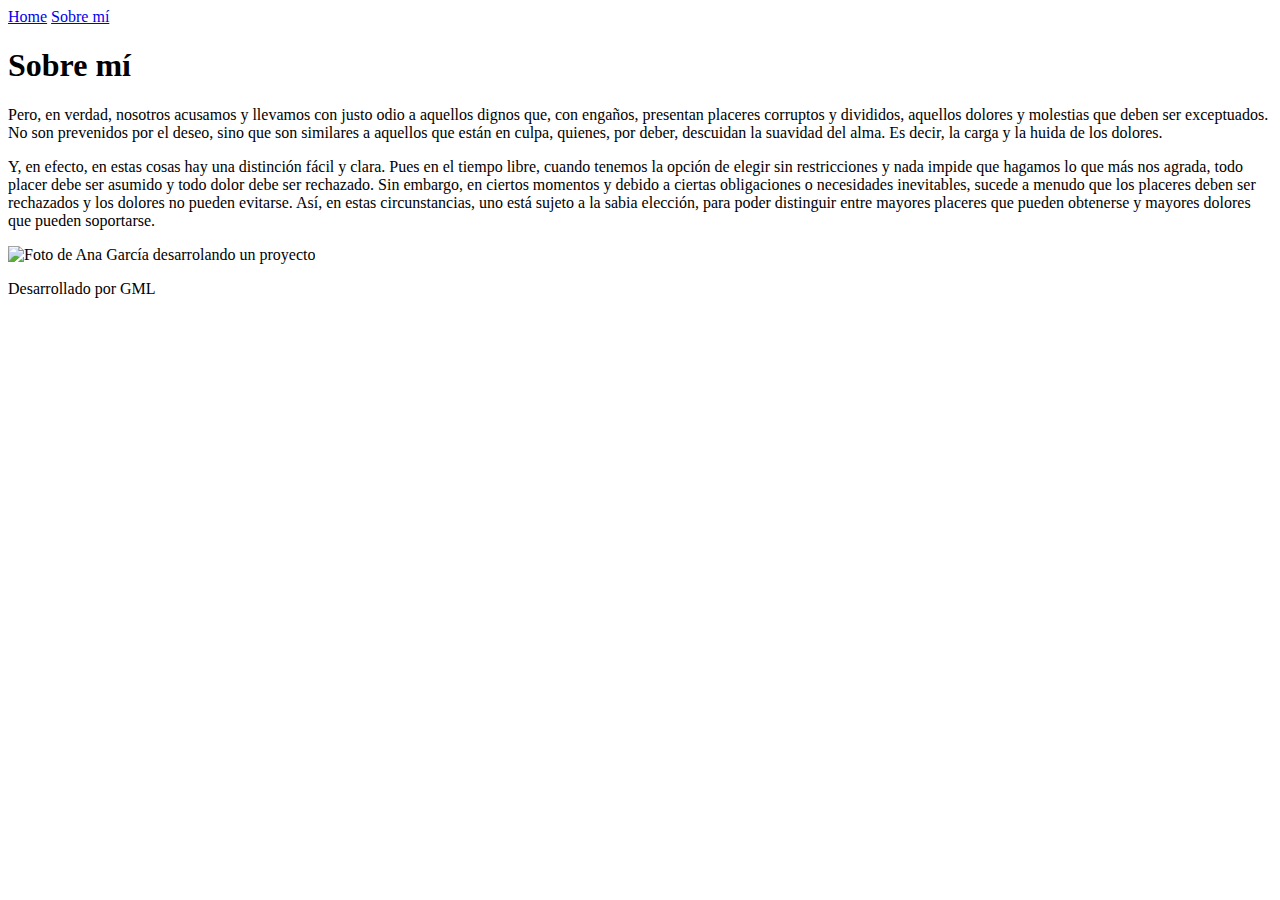
==== about.html @ e7acbdbb "proyecto terminado de ana_garcia" ====
<!DOCTYPE html>
<html lang="es-mx">
<head>
    <meta charset="UTF-8">
    <meta name="viewport" content="width=device-width, initial-scale=1.0">
    <title>Portafolio</title>
    <link rel="stylesheet" href="styles/style.css">

</head>
<body>
    <header class="header">
        <nav class="header__menu">
            <a class="header__menu__link" href="index.html">Home</a>
            <a class="header__menu__link" href="about.html">Sobre mí</a>
        </nav>
    </header>
    <main class="presentacion">
        <section class="presentacion__contenido">
            <h1 class="presentacion__contenido__titulo">Sobre mí</h1>
                <p class="presentacion__contenido__texto">Pero, en verdad, nosotros acusamos y llevamos con justo odio a aquellos dignos que, 
                    con engaños, presentan placeres corruptos y divididos, aquellos dolores y molestias que deben ser exceptuados. 
                    No son prevenidos por el deseo, sino que son similares a aquellos que están en culpa, quienes, por deber, 
                    descuidan la suavidad del alma. Es decir, la carga y la huida de los dolores.

                </p>
                <p class="presentacion__contenido__texto">
                    Y, en efecto, en estas cosas hay una distinción fácil y clara. Pues en el tiempo libre, 
                    cuando tenemos la opción de elegir sin restricciones y nada impide que hagamos lo que más nos agrada, 
                    todo placer debe ser asumido y todo dolor debe ser rechazado. Sin embargo, 
                    en ciertos momentos y debido a ciertas obligaciones o necesidades inevitables, 
                    sucede a menudo que los placeres deben ser rechazados y los dolores no pueden evitarse. 
                    Así, en estas circunstancias, uno está sujeto a la sabia elección, 
                    para poder distinguir entre mayores placeres que pueden obtenerse y mayores dolores que pueden soportarse.
                </p>
               
        </section>
            <img class="presentacion__imagen" src="imagenes/anagarcia.png" alt="Foto de Ana García desarrolando un proyecto">
    </main>
    <footer class="footer">
        <p>Desarrollado por GML</p>
    </footer>
    
</body>
</html>
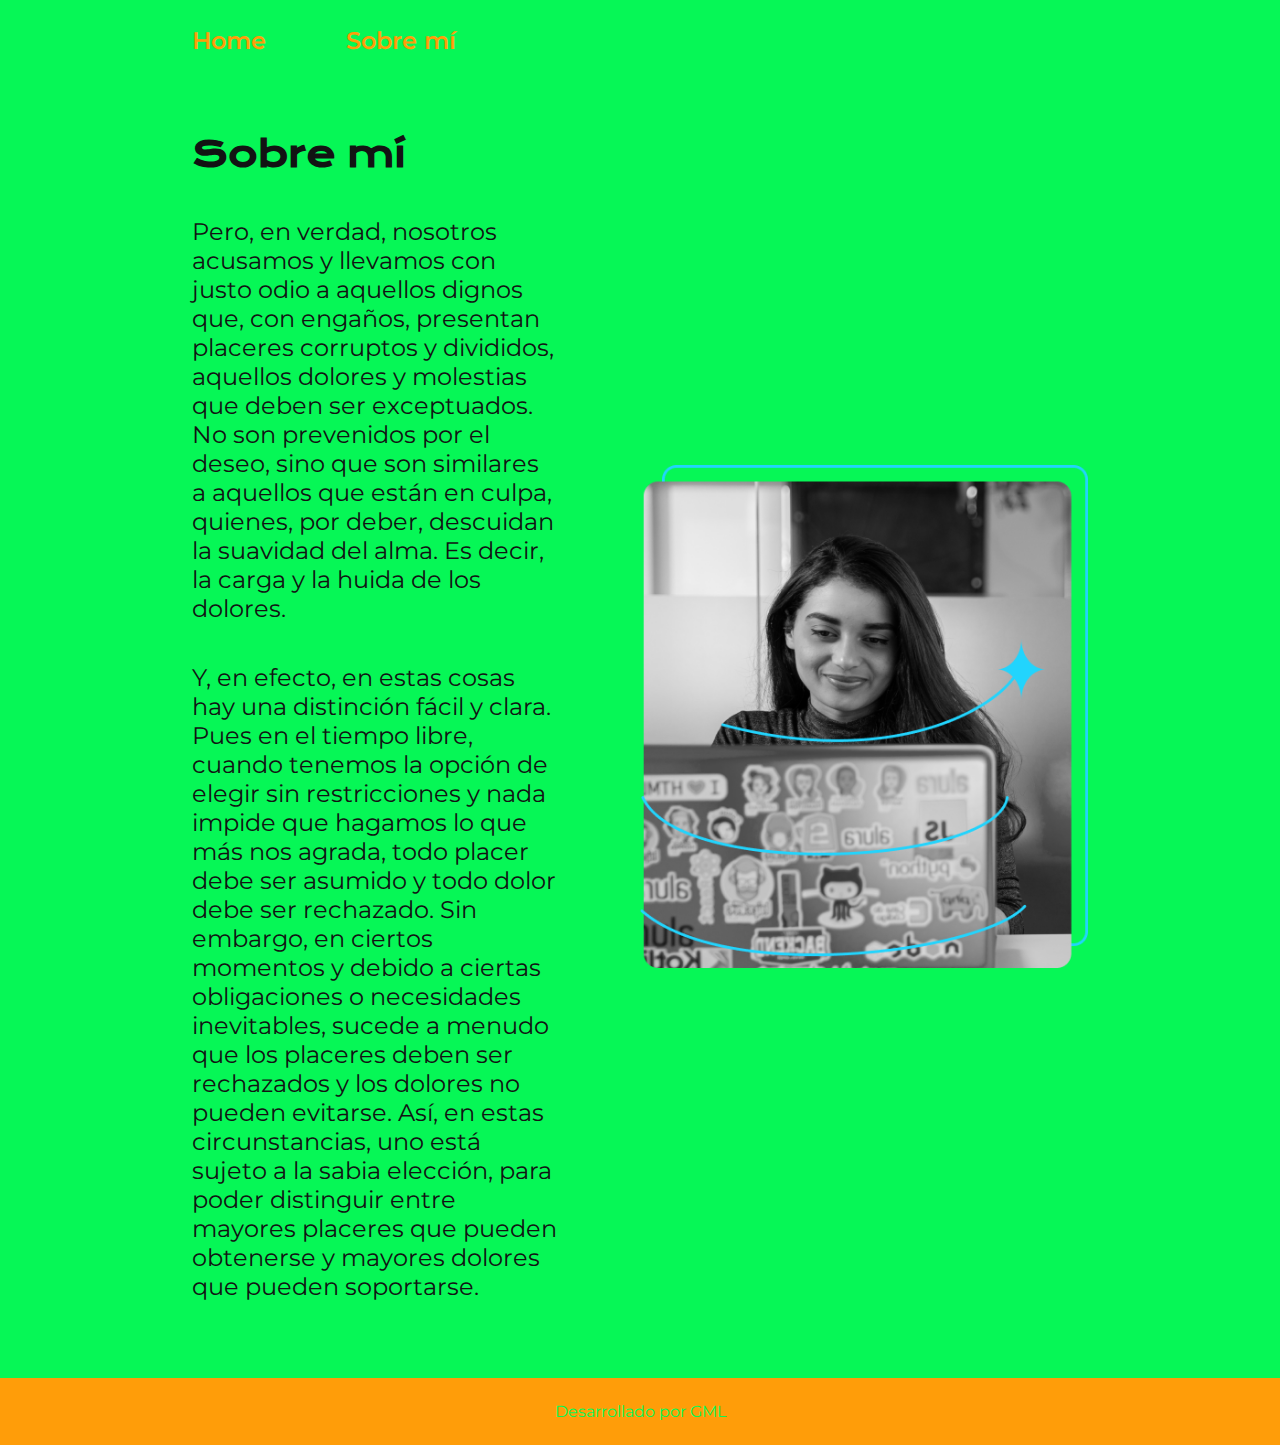
==== commit 4e35e7ef: "Update about.html" ====
--- a/about.html
+++ b/about.html
@@ -4,7 +4,7 @@
     <meta charset="UTF-8">
     <meta name="viewport" content="width=device-width, initial-scale=1.0">
     <title>Portafolio</title>
-    <link rel="stylesheet" href="styles/style.css">
+    <link rel="stylesheet" href="style.css">
 
 </head>
 <body>
@@ -34,7 +34,7 @@
                 </p>
                
         </section>
-            <img class="presentacion__imagen" src="imagenes/anagarcia.png" alt="Foto de Ana García desarrolando un proyecto">
+            <img class="presentacion__imagen" src="anagarcia.png" alt="Foto de Ana García desarrolando un proyecto">
     </main>
     <footer class="footer">
         <p>Desarrollado por GML</p>
--- a/style.css
+++ b/style.css
@@ -0,0 +1,128 @@
+
+@import url('https://fonts.googleapis.com/css2?family=Krona+One&family=Montserrat:ital,wght@0,100..900;1,100..900&display=swap');
+
+:root{
+  --color-primario:#06f756;
+  --color-secundrio:#121313;
+  --color-terciario:#ff9d09;
+  --color-hover:#d2f717;
+  --fuente-monserrat:'Montserrat', sans-serif;
+  --fuente-krona:'Krona One', sans-serif;
+}
+
+
+*{
+  padding: 0;
+  margin: 0;
+}
+
+body {
+  background-color: var(--color-primario);
+  color:var(--color-secundrio);
+  box-sizing: border-box;
+}
+.header{
+  padding: 2% 0% 0% 15%;
+}
+.header__menu{
+  display: flex;
+  gap: 80px;
+}
+.header__menu__link{
+font-family:var(--fuente-monserrat);
+font-size: 1.5rem;
+font-weight: 600;
+color:var(--color-terciario);
+text-decoration: none;
+}
+
+.presentacion{
+  display: flex;
+  align-items: center;
+  padding: 6% 15%;
+  justify-content: space-between;
+  gap: 82px;
+}
+
+.presentacion__contenido{
+  width: 50%;
+  display: flex;
+  flex-direction: column;
+  gap: 2.5rem;
+}
+
+.presentacion__contenido__titulo{
+  font-size: 2.25rem;
+  font-family:var(--fuente-krona);
+}
+
+.destacar-titulo{
+  color:var(--color-terciario);
+}
+
+.presentacion__contenido__texto{
+  font-size: 1.5rem;
+  font-family:var(--fuente-monserrat);
+}
+.presentacion__enlaces{
+  display: flex;
+  justify-content: space-between;
+  flex-direction: column;
+  align-items: center;
+  gap: 2rem;
+}
+
+.presentacion__enlaces__subtitulo{
+  font-family:var(--fuente-krona);
+  font-size: 1.5rem;
+  font-weight: 400;
+
+}
+.presentacion__enlaces__link{
+  width: 50%;
+  text-align: center;
+  padding: 21.5 0;
+  border-radius: 0.5rem;
+  font-family:var(--fuente-monserrat);
+  font-size: 1.5rem;
+  font-weight: 600;
+  text-decoration: none;
+  color: var(--color-terciario);
+  border: 0.125rem solid var(--color-terciario);
+  display: flex;
+  justify-content: center;
+  gap: 0.725rem;
+}
+.presentacion__enlaces__link:hover{
+  background-color: var(--color-hover);
+}
+.presentacion__imagen{
+  width: 50%;
+}
+
+.footer{
+  background-color: var(--color-terciario);
+  padding: 1.5rem;
+  color:var(--color-primario);
+  text-align: center;
+  font-family:var(--fuente-monserrat);
+  font-weight: 400;
+
+}
+
+@media (max-width: 1200px){
+
+  .header{
+    padding: 10%;
+  }
+  .header__menu{
+    justify-content: center;
+  }
+  .presentacion{
+    flex-direction: column-reverse;
+    padding: 5%;
+  }
+  .presentacion__contenido{
+    width:auto;
+  }
+}